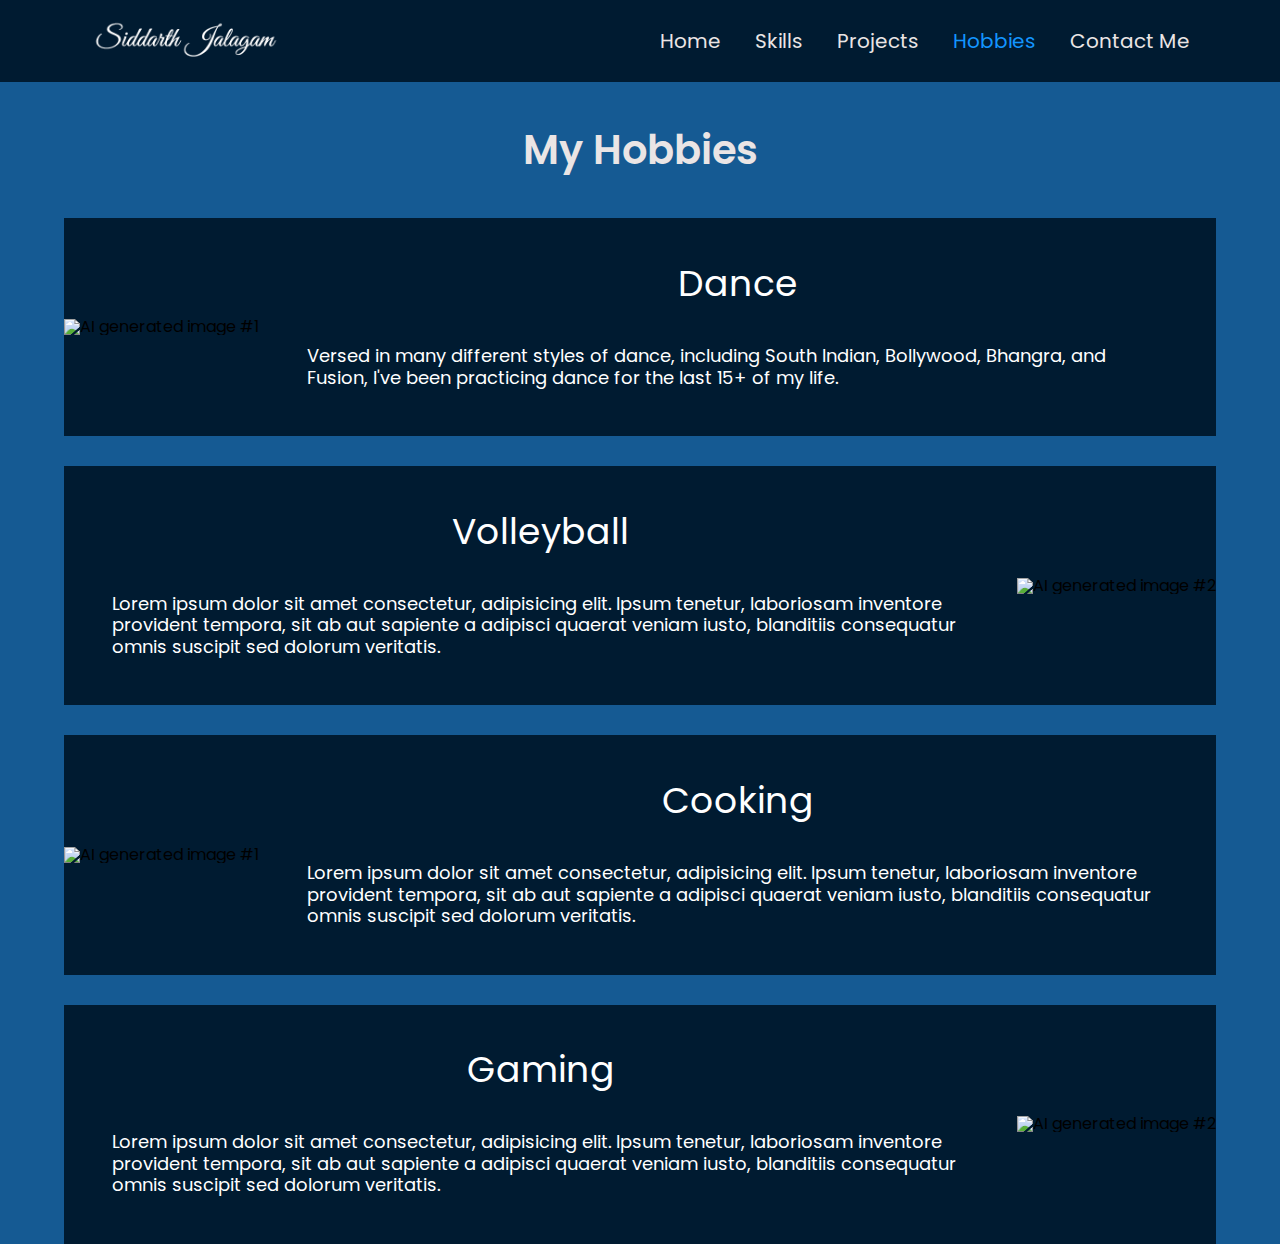
==== hobbies.html @ 3ddf5d9f "Full work" ====
<!DOCTYPE html>
<html lang="en">
  <head>
    <meta charset="UTF-8" />
    <meta name="viewport" content="width=device-width, initial-scale=1.0" />
    <link rel="preconnect" href="https://fonts.googleapis.com" />
    <link rel="preconnect" href="https://fonts.gstatic.com" crossorigin />
    <link
      href="https://fonts.googleapis.com/css2?family=Poppins:ital,wght@0,100;0,200;0,300;0,400;0,500;0,600;0,700;0,800;0,900;1,100;1,200;1,300;1,400;1,500;1,600;1,700;1,800;1,900&display=swap"
      rel="stylesheet" />
    <link rel="stylesheet" href="css/html5reset.css" />
    <link rel="stylesheet" href="css/style.css" />
    <link href="https://unpkg.com/boxicons@2.1.4/css/boxicons.min.css" rel="stylesheet" />

    <title>Siddarth Jalagam</title>
  </head>
  <body>
    <header class="header">
      <img src="images/signature.png" class="logo" alt="Signature" />

      <!-- navigation bar -->
      <nav class="navigation">
        <a href="home.html">Home</a>
        <a href="skills.html">Skills</a>
        <a href="projects.html">Projects</a>
        <a href="#hobbies" class="active">Hobbies</a>
        <a href="contact.html">Contact Me</a>
      </nav>
    </header>

    <main id="hobbies">
      <h1 class="heading">My <span class="heading-span">Hobbies</span></h1>

      <div class="hobbies-gallery">
        <div class="hobbies-box">
          <div class="hobbies-image-left">
            <img src="images/Legends Dance Competition-0886.JPEG" alt="AI generated image #1" />
          </div>
          <div class="hobbies-content">
            <h2 class="hobbies-heading">Dance</h2>
            <p>
              Versed in many different styles of dance, including South Indian, Bollywood, Bhangra,
              and Fusion, I've been practicing dance for the last 15+ of my life.
            </p>
          </div>
        </div>

        <div class="hobbies-box">
          <div class="hobbies-image-right">
            <img src="images/Legends Dance Competition-0886.JPEG" alt="AI generated image #2" />
          </div>
          <div class="hobbies-content-left">
            <h2 class="hobbies-heading">Volleyball</h2>
            <p>
              Lorem ipsum dolor sit amet consectetur, adipisicing elit. Ipsum tenetur, laboriosam
              inventore provident tempora, sit ab aut sapiente a adipisci quaerat veniam iusto,
              blanditiis consequatur omnis suscipit sed dolorum veritatis.
            </p>
          </div>
        </div>

        <div class="hobbies-box">
          <div class="hobbies-image-left">
            <img src="images/Legends Dance Competition-0886.JPEG" alt="AI generated image #1" />
          </div>
          <div class="hobbies-content">
            <h2 class="hobbies-heading">Cooking</h2>
            <p>
              Lorem ipsum dolor sit amet consectetur, adipisicing elit. Ipsum tenetur, laboriosam
              inventore provident tempora, sit ab aut sapiente a adipisci quaerat veniam iusto,
              blanditiis consequatur omnis suscipit sed dolorum veritatis.
            </p>
          </div>
        </div>

        <div class="hobbies-box">
          <div class="hobbies-image-right">
            <img src="images/Legends Dance Competition-0886.JPEG" alt="AI generated image #2" />
          </div>
          <div class="hobbies-content-left">
            <h2 class="hobbies-heading">Gaming</h2>
            <p>
              Lorem ipsum dolor sit amet consectetur, adipisicing elit. Ipsum tenetur, laboriosam
              inventore provident tempora, sit ab aut sapiente a adipisci quaerat veniam iusto,
              blanditiis consequatur omnis suscipit sed dolorum veritatis.
            </p>
          </div>
        </div>
      </div>
    </main>
  </body>
</html>
---- css/style.css ----
body {
  font-family: "Poppins", sans-serif;
  font-weight: 400;
  font-style: normal;
  /* background: url("https://images.hdqwalls.com/download/blue-abstract-simple-background-qs-1920x1080.jpg"); */
  background-color: #155a93;
  /* background-repeat: round; */
}

.header {
  display: flex;
  justify-content: space-between;
  align-items: center;
  padding: 18px 7%;
  position: sticky;
  background: #001b31;
}

/* all h2 except home page h2 */
.heading {
  font-size: 40px;
  color: rgb(234, 229, 229);
  text-align: center;
  margin: 1.2em 0;
  font-weight: 600;
}

.heading-span {
  /* color: #1395ff; */
  color: rgb(234, 229, 229);
}

a {
  text-decoration: none;
  color: black;
}

.navigation a {
  margin-left: 30px;
  color: rgb(234, 229, 229);
  font-size: 20px;
}

.navigation .active {
  color: #1395ff;
}

footer {
  position: absolute;
  bottom: 0;
  background-color: #001b31;
  color: white;
  width: 100%;
  padding: 18px 7%;
}

/* home page */

.logo {
  width: 190px;
}

.home-content {
  width: 45%;
  position: absolute;
  top: 30%;
  left: 7%;
  line-height: 1.75em;
  color: rgb(234, 229, 229);
}

.name {
  font-size: 50px;
  margin-bottom: 40px;
}

.name-span {
  /* color: #1395ff; */
  color: rgb(234, 229, 229);
  font-weight: 500;
}

.title-section {
  display: flex;
  align-items: center;
  margin-bottom: 30px;
}

.title {
  height: 32px;
  font-size: 28px;
  font-weight: 600;
  color: transparent;
  background-image: linear-gradient(#001b31, #001b31);
  background-repeat: no-repeat;
  background-position: -50rem 0;
  -webkit-background-clip: text;
  animation: fillTitle 5s linear forwards;
  margin-right: 18px;
  margin-top: 5px;
}

@keyframes fillTitle {
  0%,
  10%,
  20% {
    background-position: -30rem 0;
  }
  65%,
  85%,
  100% {
    background-position: 0 0;
  }
}

.uofm-logo {
  width: 50px;
  height: auto;
  animation: fadeLogoIn 2s ease forwards;
  animation-delay: 3.5s;
  opacity: 0;
}

@keyframes fadeLogoIn {
  0% {
    opacity: 0;
  }
  100% {
    opacity: 1;
  }
}

.home-info {
  font-size: 20px;
  line-height: 1.5em;
}

.socials-gallery {
  margin-top: 30px;
  display: grid;
  grid-template-columns: 80px 80px 80px 80px;
  gap: 10px;
}

.socials-gallery a {
  display: flex;
  justify-content: center;
  align-items: center;
  background: #001b31;
  width: 50px;
  height: 50px;
  border-radius: 50%;
  border: 1px solid rgb(234, 229, 229);
}

.socials-gallery i {
  font-size: 24px;
  color: rgb(234, 229, 229);
}

.resume-icon {
  rotate: 90deg;
}

.outline-circle {
  width: 500px;
  height: 500px;
  border-radius: 50%;
  background: #001b31;
  position: absolute;
  right: 7%;
  top: 20%;
  border: 2px solid rgb(234, 229, 229);
}

.home-image {
  width: 90%;
  height: 90%;
  border-radius: 50%;
  margin: 25px;
  overflow: hidden;
}

.home-image img {
  width: 100%;
  height: 100%;
  border-radius: 50%;
  object-position: 40% 50%;
  transform: scale(1.4);
  object-fit: cover;
}

/* projects page */

.project-gallery {
  display: grid;
  grid-template-columns: auto auto;
  grid-template-rows: auto auto;
  justify-content: space-evenly;
  align-items: center;
  row-gap: 80px;
  color: white;
}

.project-icon {
  float: right;
  width: 36px;
  height: 36px;
}

/* card functionality start */

.project-card {
  width: 500px;
  height: 190px;
  perspective: 1000px;
}

.project-card-inner {
  width: 100%;
  height: 100%;
  transition: transform 1s;
  transform-style: preserve-3d;
  transform-origin: center;
}

.project-card:hover .project-card-inner {
  transform: rotateY(180deg);
}

.project-card-front,
.project-card-back {
  position: absolute;
  width: 100%;
  height: 100%;
  backface-visibility: hidden;

  /* shifts the content to right 22px */
  border: 2px solid white;
  padding: 20px;

  /* unshifts the content */
  left: -24px;

  border-radius: 10px;
  line-height: 2em;
  background-color: #001b31;
}

.project-card-front ul {
  margin-left: 25px;
  line-height: 1.5em;
}

.project-card-back {
  transform: rotateY(180deg);
  overflow: hidden;
}

/* card functionality end */

.project-title {
  font-size: 24px;
  line-height: 1.5em;
  font-weight: 600;
}

.project-timeline i {
  margin-right: 5px;
  color: #1395ff;
}

.project-timeline {
  color: #1395ff;
  margin-bottom: 5px;
}

.project-info {
  line-height: 1.5em;
}

.skills-list {
  display: flex;
  justify-content: space-evenly;
  align-items: center;
  flex-wrap: wrap;
  margin-top: 10px;
}

.skills-list li {
  list-style-type: none;
  background-color: #1395ff;
  text-align: center;
  padding: 0 10px;
  border-radius: 10px;
  margin: 5px;
  color: black;
}

/* skills page */

.skills-gallery {
  display: grid;
  grid-template-columns: auto auto auto;
  grid-template-rows: auto auto;
  justify-content: space-evenly;
  row-gap: 10px;
}

.skills-content {
  width: 90%;
}

.skills-content p {
  margin-top: 15px;
  line-height: 1.4em;
}

.skills-gallery .skills-info {
  display: grid;
  grid-template-columns: auto auto;
  grid-template-rows: 170px 70px;
  justify-content: center;
  align-items: center;
  background-color: #001b31;
  border: 3px solid white;
  border-radius: 20px;
  color: white;
  margin: 0px 20px 10px 20px;
}

.skills-progress {
  display: flex;
  justify-content: space-between;
  align-items: center;
  width: 85%;
  height: 30px;
  border: 2px solid #1395ff;
  grid-column: 1 / span 2;
  margin: auto;
  border-radius: 10px;
}

.skills-progress span {
  margin-right: 10px;
}

.skills-bar {
  width: 80%;
  height: 70%;
  margin-left: 5px;
  background-color: #1395ff;
  border-radius: 5px;
  animation: fillBar 2s ease-out;
}
@keyframes fillBar {
  0% {
    width: 0%;
  }
  100% {
    width: 80%;
  }
}

.skills-bar-50 {
  width: 50%;
  animation: fillBar50 2s ease-out;
}
@keyframes fillBar50 {
  0% {
    width: 0%;
  }
  100% {
    width: 50%;
  }
}

.skills-bar-60 {
  width: 60%;
  animation: fillBar60 2s ease-out;
}
@keyframes fillBar60 {
  0% {
    width: 0%;
  }
  100% {
    width: 60%;
  }
}

.skills-bar-75 {
  width: 75%;
  animation: fillBar75 2s ease-out;
}
@keyframes fillBar75 {
  0% {
    width: 0%;
  }
  100% {
    width: 75%;
  }
}

.skills-info img {
  width: 110px;
  height: 110px;
  margin: 70px 30px;
  transition: scale 0.6s;
  transition-timing-function: linear;
}

.skills-info img:hover {
  scale: 1.2;
}

.skills-heading {
  font-weight: bold;
  font-size: 24px;
  margin-top: 10px;
}

.js-icon {
  border-radius: 20%;
}

/* contact page */

.form-grid {
  display: grid;
  grid-template-columns: auto auto;
  grid-template-rows: auto auto auto;
  justify-content: center;
  align-items: center;
  column-gap: 20px;
  row-gap: 20px;
  border: 2px solid white;
  border-radius: 10px;
  max-width: 50%;
  margin: auto;
  padding: 40px 0;
  background-color: #001b31;
}

.form-grid div label {
  color: #1395ff;
}

.form-grid div input {
  display: block;
  width: 300px;
  height: 40px;
  margin-top: 10px;
  background-color: transparent;
  border: 2px solid white;
  border-radius: 5px;
  color: rgb(220, 220, 220);
  font-size: 16px;
  padding-left: 10px;
}

.form-grid div input:focus {
  border-color: #1395ff;
  outline: none;
}

.message-content {
  grid-column: 1 / span 2;
}

.form-grid div textarea {
  display: block;
  width: 100%;
  height: 140px;
  margin: 10px 0 10px 0;
  overflow: scroll;
  background-color: transparent;
  border: 2px solid white;
  border-radius: 5px;
  color: rgb(220, 220, 220);
  font-size: 16px;
  padding-left: 10px;
  padding-top: 10px;
  box-sizing: border-box;
}

.form-grid div textarea:focus {
  border-color: #1395ff;
  outline: none;
}

.submit-button {
  display: block;
  grid-column: 1 / span 2;
  background-color: #1395ff;
  color: black;
  height: 50px;
  border: none;
  border-radius: 10px;
  font-size: 16px;
  font-weight: 500;
}

.submit-button:hover {
  background-color: rgb(23, 126, 215);
  cursor: pointer;
}

/* hobbies page */

.hobbies-gallery {
  display: grid;
  grid-template-columns: auto;
  grid-template-rows: auto auto;
  row-gap: 30px;
  margin: 0 5%;
  justify-content: center;
  align-items: center;
}

.hobbies-gallery .hobbies-box {
  display: grid;
  grid-template-columns: auto auto auto auto;
  justify-content: center;
  align-items: center;
  background-color: #001b31;
}

.hobbies-image-left {
  grid-column: 1 / span 3;
}
.hobbies-image-right {
  grid-column: 2 / span 3;
}

.hobbies-image-left img,
.hobbies-image-right img {
  width: 100%;
}

.hobbies-content {
  margin: 5%;
  color: white;
}

.hobbies-content-left {
  grid-column: 1;
  grid-row: 1;
  margin: 5%;
  color: white;
}

.hobbies-heading {
  text-align: center;
  font-size: 36px;
  margin-bottom: 5%;
}

.hobbies-content p,
.hobbies-content-left p {
  font-size: 18px;
  line-height: 1.2em;
  /* text-align: justify; */
}
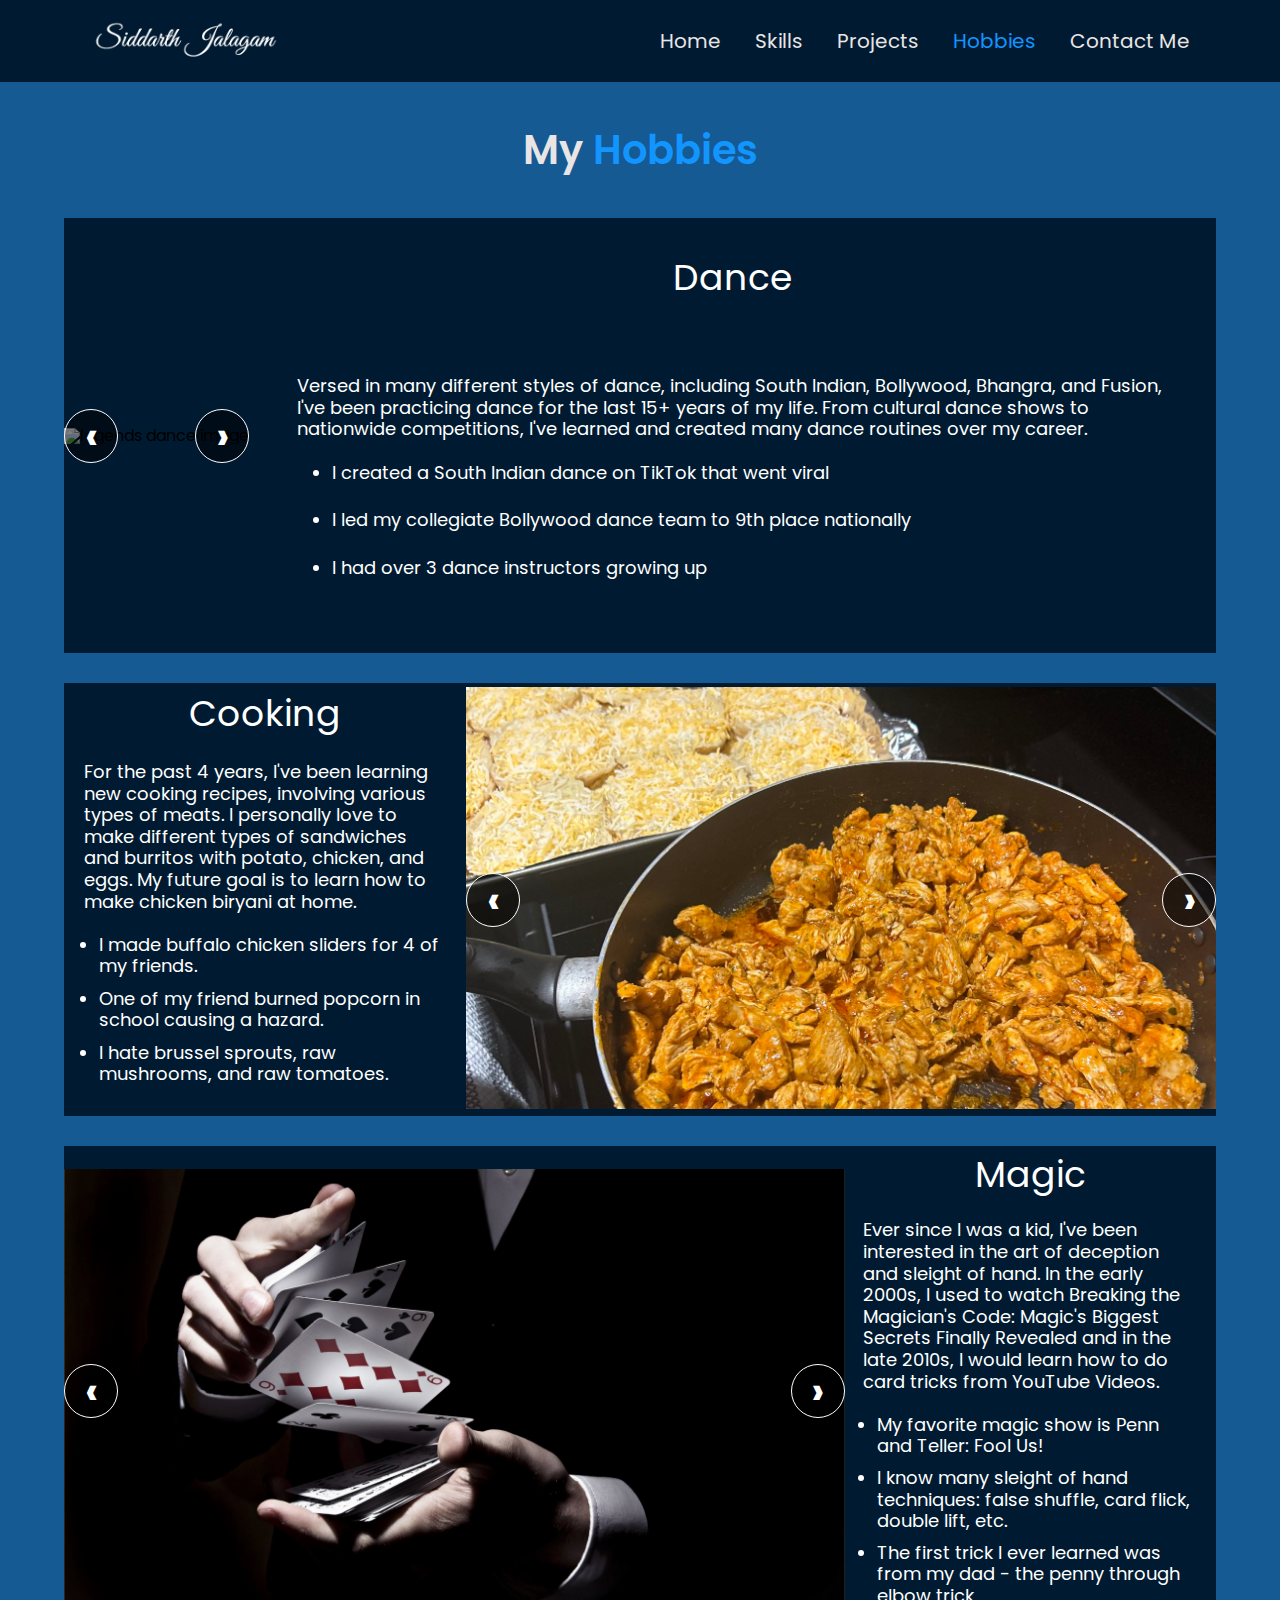
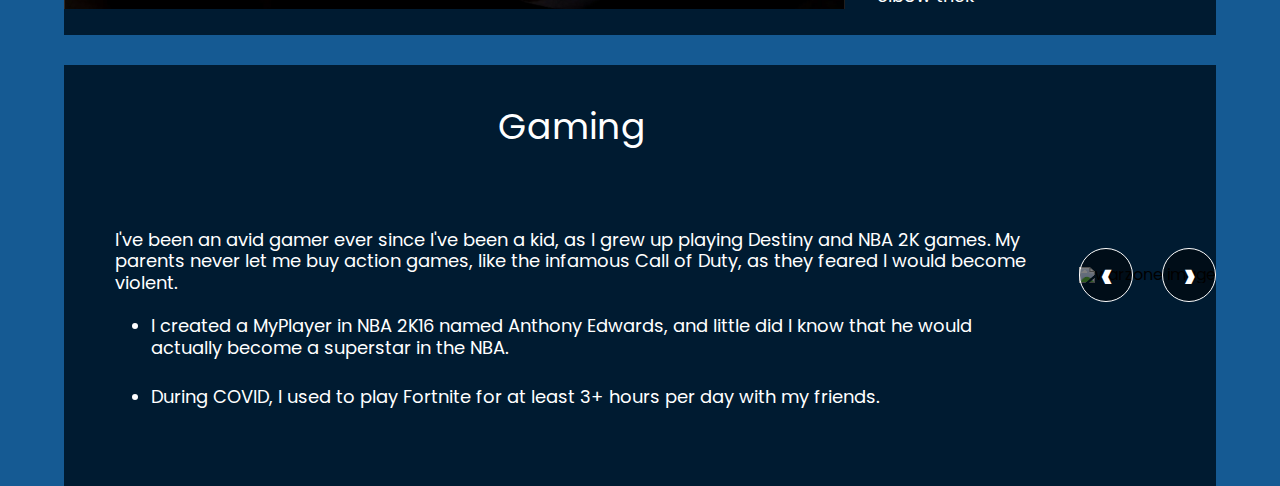
==== commit c47acf3f: "Full work" ====
--- a/hobbies.html
+++ b/hobbies.html
@@ -20,7 +20,7 @@
 
       <!-- navigation bar -->
       <nav class="navigation">
-        <a href="home.html">Home</a>
+        <a href="index.html">Home</a>
         <a href="skills.html">Skills</a>
         <a href="projects.html">Projects</a>
         <a href="#hobbies" class="active">Hobbies</a>
@@ -33,60 +33,181 @@
 
       <div class="hobbies-gallery">
         <div class="hobbies-box">
-          <div class="hobbies-image-left">
-            <img src="images/Legends Dance Competition-0886.JPEG" alt="AI generated image #1" />
-          </div>
+          <!-- slideshow begin -->
+          <div class="hobbies-slideshow-left">
+            <div class="hobbies-image-left slides1">
+              <img src="images/dance_slides/legends_1.JPEG" alt="legends dance image" />
+            </div>
+
+            <div class="hobbies-image-left slides1">
+              <img src="images/dance_slides/dance_mix.jpeg" alt="dance mix image" />
+            </div>
+
+            <div class="hobbies-image-left slides1">
+              <img src="images/dance_slides/adz_show.JPG" alt="adz show image" />
+            </div>
+
+            <div class="hobbies-image-left slides1">
+              <img src="images/dance_slides/legends_2.JPEG" alt="legends dance image" />
+            </div>
+
+            <div class="hobbies-image-left slides1">
+              <img src="images/dance_slides/iasa.JPG" alt="iasa image" />
+            </div>
+
+            <a class="prev" onclick="updateSlides(-1, 1)">&#8249;</a>
+            <a class="next" onclick="updateSlides(1, 1)">&#8250;</a>
+          </div>
+          <!-- slideshow end -->
+
           <div class="hobbies-content">
             <h2 class="hobbies-heading">Dance</h2>
             <p>
               Versed in many different styles of dance, including South Indian, Bollywood, Bhangra,
-              and Fusion, I've been practicing dance for the last 15+ of my life.
-            </p>
-          </div>
-        </div>
-
-        <div class="hobbies-box">
-          <div class="hobbies-image-right">
-            <img src="images/Legends Dance Competition-0886.JPEG" alt="AI generated image #2" />
-          </div>
+              and Fusion, I've been practicing dance for the last 15+ years of my life. From
+              cultural dance shows to nationwide competitions, I've learned and created many dance
+              routines over my career.
+            </p>
+            <br />
+            <div class="fun-fact">
+              <ul>
+                <li>I created a South Indian dance on TikTok that went viral</li>
+                <li>I led my collegiate Bollywood dance team to 9th place nationally</li>
+                <li>I had over 3 dance instructors growing up</li>
+              </ul>
+            </div>
+          </div>
+        </div>
+
+        <div class="hobbies-box">
+          <div class="hobbies-slideshow-right">
+            <div class="hobbies-image-right slides2">
+              <img src="images/cooking_slides/IMG_1351.jpg" alt="buffalo chicken sliders image" />
+            </div>
+
+            <div class="hobbies-image-right slides2">
+              <img src="images/cooking_slides/IMG_1325.jpg" alt="chicken burritos image" />
+            </div>
+
+            <div class="hobbies-image-right slides2">
+              <img src="images/cooking_slides/IMG_1875.jpg" alt="tortellini pasta" />
+            </div>
+
+            <div class="hobbies-image-right slides2">
+              <img src="images/cooking_slides/IMG_2255.jpg" alt="potato wrap" />
+            </div>
+
+            <a class="prev" onclick="updateSlides(-1, 2)">&#8249;</a>
+            <a class="next" onclick="updateSlides(1, 2)">&#8250;</a>
+          </div>
+
           <div class="hobbies-content-left">
-            <h2 class="hobbies-heading">Volleyball</h2>
-            <p>
-              Lorem ipsum dolor sit amet consectetur, adipisicing elit. Ipsum tenetur, laboriosam
-              inventore provident tempora, sit ab aut sapiente a adipisci quaerat veniam iusto,
-              blanditiis consequatur omnis suscipit sed dolorum veritatis.
-            </p>
-          </div>
-        </div>
-
-        <div class="hobbies-box">
-          <div class="hobbies-image-left">
-            <img src="images/Legends Dance Competition-0886.JPEG" alt="AI generated image #1" />
+            <h2 class="hobbies-heading">Cooking</h2>
+            <p>
+              For the past 4 years, I've been learning new cooking recipes, involving various types
+              of meats. I personally love to make different types of sandwiches and burritos with
+              potato, chicken, and eggs. My future goal is to learn how to make chicken biryani at
+              home.
+            </p>
+            <br />
+            <div class="fun-fact">
+              <ul>
+                <li>I made buffalo chicken sliders for 4 of my friends.</li>
+                <li>One of my friend burned popcorn in school causing a hazard.</li>
+                <li>I hate brussel sprouts, raw mushrooms, and raw tomatoes.</li>
+              </ul>
+            </div>
+          </div>
+        </div>
+
+        <div class="hobbies-box">
+          <div class="hobbies-slideshow-left">
+            <div class="hobbies-image-left slides3">
+              <img src="images/magic_slides/card_shuffle.webp" alt="card shuffle image" />
+            </div>
+            <div class="hobbies-image-left slides3">
+              <img src="images/magic_slides/penn-teller-fool-us.avif" alt="penn & teller image" />
+            </div>
+            <div class="hobbies-image-left slides3">
+              <img src="images/magic_slides/jason-ladanye.png" alt="jason ladanye image" />
+            </div>
+            <div class="hobbies-image-left slides3">
+              <img src="images/magic_slides/magic_biggest_secrets.png" alt="magic show image" />
+            </div>
+
+            <a class="prev" onclick="updateSlides(-1, 3)">&#8249;</a>
+            <a class="next" onclick="updateSlides(1, 3)">&#8250;</a>
           </div>
           <div class="hobbies-content">
-            <h2 class="hobbies-heading">Cooking</h2>
-            <p>
-              Lorem ipsum dolor sit amet consectetur, adipisicing elit. Ipsum tenetur, laboriosam
-              inventore provident tempora, sit ab aut sapiente a adipisci quaerat veniam iusto,
-              blanditiis consequatur omnis suscipit sed dolorum veritatis.
-            </p>
-          </div>
-        </div>
-
-        <div class="hobbies-box">
-          <div class="hobbies-image-right">
-            <img src="images/Legends Dance Competition-0886.JPEG" alt="AI generated image #2" />
+            <h2 class="hobbies-heading">Magic</h2>
+            <p>
+              Ever since I was a kid, I've been interested in the art of deception and sleight of
+              hand. In the early 2000s, I used to watch
+              <i>Breaking the Magician's Code: Magic's Biggest Secrets Finally Revealed</i> and in
+              the late 2010s, I would learn how to do card tricks from YouTube Videos.
+            </p>
+            <br />
+            <div class="fun-fact">
+              <ul>
+                <li>My favorite magic show is Penn and Teller: Fool Us!</li>
+                <li>
+                  I know many sleight of hand techniques: false shuffle, card flick, double lift,
+                  etc.
+                </li>
+                <li>
+                  The first trick I ever learned was from my dad - the penny through elbow trick
+                </li>
+              </ul>
+            </div>
+          </div>
+        </div>
+
+        <div class="hobbies-box">
+          <div class="hobbies-slideshow-right">
+            <div class="hobbies-image-right slides4">
+              <img src="images/games_slides/warzone.jpg" alt="warzone image" />
+            </div>
+
+            <div class="hobbies-image-right slides4">
+              <img src="images/games_slides/fortnite.jpg" alt="fortnite image" />
+            </div>
+
+            <div class="hobbies-image-right slides4">
+              <img src="images/games_slides/fifa25.png" alt="fifa25 image" />
+            </div>
+
+            <div class="hobbies-image-right slides4">
+              <img src="images/games_slides/bo6.jpg" alt="bo6 image" />
+            </div>
+
+            <a class="prev" onclick="updateSlides(-1, 4)">&#8249;</a>
+            <a class="next" onclick="updateSlides(1, 4)">&#8250;</a>
           </div>
           <div class="hobbies-content-left">
             <h2 class="hobbies-heading">Gaming</h2>
             <p>
-              Lorem ipsum dolor sit amet consectetur, adipisicing elit. Ipsum tenetur, laboriosam
-              inventore provident tempora, sit ab aut sapiente a adipisci quaerat veniam iusto,
-              blanditiis consequatur omnis suscipit sed dolorum veritatis.
-            </p>
+              I've been an avid gamer ever since I've been a kid, as I grew up playing Destiny and
+              NBA 2K games. My parents never let me buy action games, like the infamous Call of
+              Duty, as they feared I would become violent.
+            </p>
+            <br />
+            <div class="fun-fact">
+              <ul>
+                <li>
+                  I created a MyPlayer in NBA 2K16 named Anthony Edwards, and little did I know that
+                  he would actually become a superstar in the NBA.
+                </li>
+                <li>
+                  During COVID, I used to play Fortnite for at least 3+ hours per day with my
+                  friends.
+                </li>
+              </ul>
+            </div>
           </div>
         </div>
       </div>
     </main>
+
+    <script src="js/script.js"></script>
   </body>
 </html>
--- a/css/style.css
+++ b/css/style.css
@@ -26,8 +26,8 @@
 }
 
 .heading-span {
-  /* color: #1395ff; */
-  color: rgb(234, 229, 229);
+  color: #1395ff;
+  /* color: rgb(234, 229, 229); */
 }
 
 a {
@@ -159,7 +159,7 @@
 }
 
 .resume-icon {
-  rotate: 90deg;
+  transform: rotate(90deg);
 }
 
 .outline-circle {
@@ -363,7 +363,7 @@
 }
 
 .skills-bar-50 {
-  width: 50%;
+  width: 45%;
   animation: fillBar50 2s ease-out;
 }
 @keyframes fillBar50 {
@@ -371,12 +371,12 @@
     width: 0%;
   }
   100% {
-    width: 50%;
+    width: 45%;
   }
 }
 
 .skills-bar-60 {
-  width: 60%;
+  width: 55%;
   animation: fillBar60 2s ease-out;
 }
 @keyframes fillBar60 {
@@ -384,12 +384,12 @@
     width: 0%;
   }
   100% {
-    width: 60%;
+    width: 55%;
   }
 }
 
 .skills-bar-75 {
-  width: 75%;
+  width: 70%;
   animation: fillBar75 2s ease-out;
 }
 @keyframes fillBar75 {
@@ -397,7 +397,20 @@
     width: 0%;
   }
   100% {
-    width: 75%;
+    width: 70%;
+  }
+}
+
+.skills-bar-100 {
+  width: 85%;
+  animation: fillBar100 2s ease-out;
+}
+@keyframes fillBar100 {
+  0% {
+    width: 0%;
+  }
+  100% {
+    width: 85%;
   }
 }
 
@@ -405,12 +418,12 @@
   width: 110px;
   height: 110px;
   margin: 70px 30px;
-  transition: scale 0.6s;
+  transition: transform 0.6s;
   transition-timing-function: linear;
 }
 
 .skills-info img:hover {
-  scale: 1.2;
+  transform: scale(1.2);
 }
 
 .skills-heading {
@@ -520,16 +533,20 @@
 .hobbies-gallery .hobbies-box {
   display: grid;
   grid-template-columns: auto auto auto auto;
+  grid-template-rows: auto;
   justify-content: center;
   align-items: center;
   background-color: #001b31;
-}
-
-.hobbies-image-left {
+  position: relative;
+}
+
+.hobbies-slideshow-left {
   grid-column: 1 / span 3;
-}
-.hobbies-image-right {
+  position: relative;
+}
+.hobbies-slideshow-right {
   grid-column: 2 / span 3;
+  position: relative;
 }
 
 .hobbies-image-left img,
@@ -552,12 +569,50 @@
 .hobbies-heading {
   text-align: center;
   font-size: 36px;
-  margin-bottom: 5%;
-}
-
-.hobbies-content p,
-.hobbies-content-left p {
+  margin-bottom: 10%;
+}
+
+.hobbies-content,
+.hobbies-content-left {
   font-size: 18px;
   line-height: 1.2em;
-  /* text-align: justify; */
-}
+}
+
+.fun-fact li {
+  margin-left: 4%;
+  margin-bottom: 3%;
+}
+
+.prev,
+.next {
+  cursor: pointer;
+  position: absolute;
+  top: 50%;
+  transform: translateY(-50%); /* for center aligning */
+  padding: 16px;
+  color: white;
+  font-weight: bold;
+  font-size: 40px;
+  border-radius: 50%;
+  background-color: rgba(0, 0, 0, 0.5);
+  text-align: center;
+  width: 20px;
+  height: 20px;
+  display: flex;
+  align-items: center;
+  justify-content: center;
+  border: 1px solid white;
+  transition: background-color 0.3s;
+  transition-timing-function: linear;
+}
+
+.next {
+  right: 0;
+}
+
+.prev:hover,
+.next:hover {
+  background-color: rgba(256, 256, 256, 1);
+  color: black;
+  border: 1px solid black;
+}
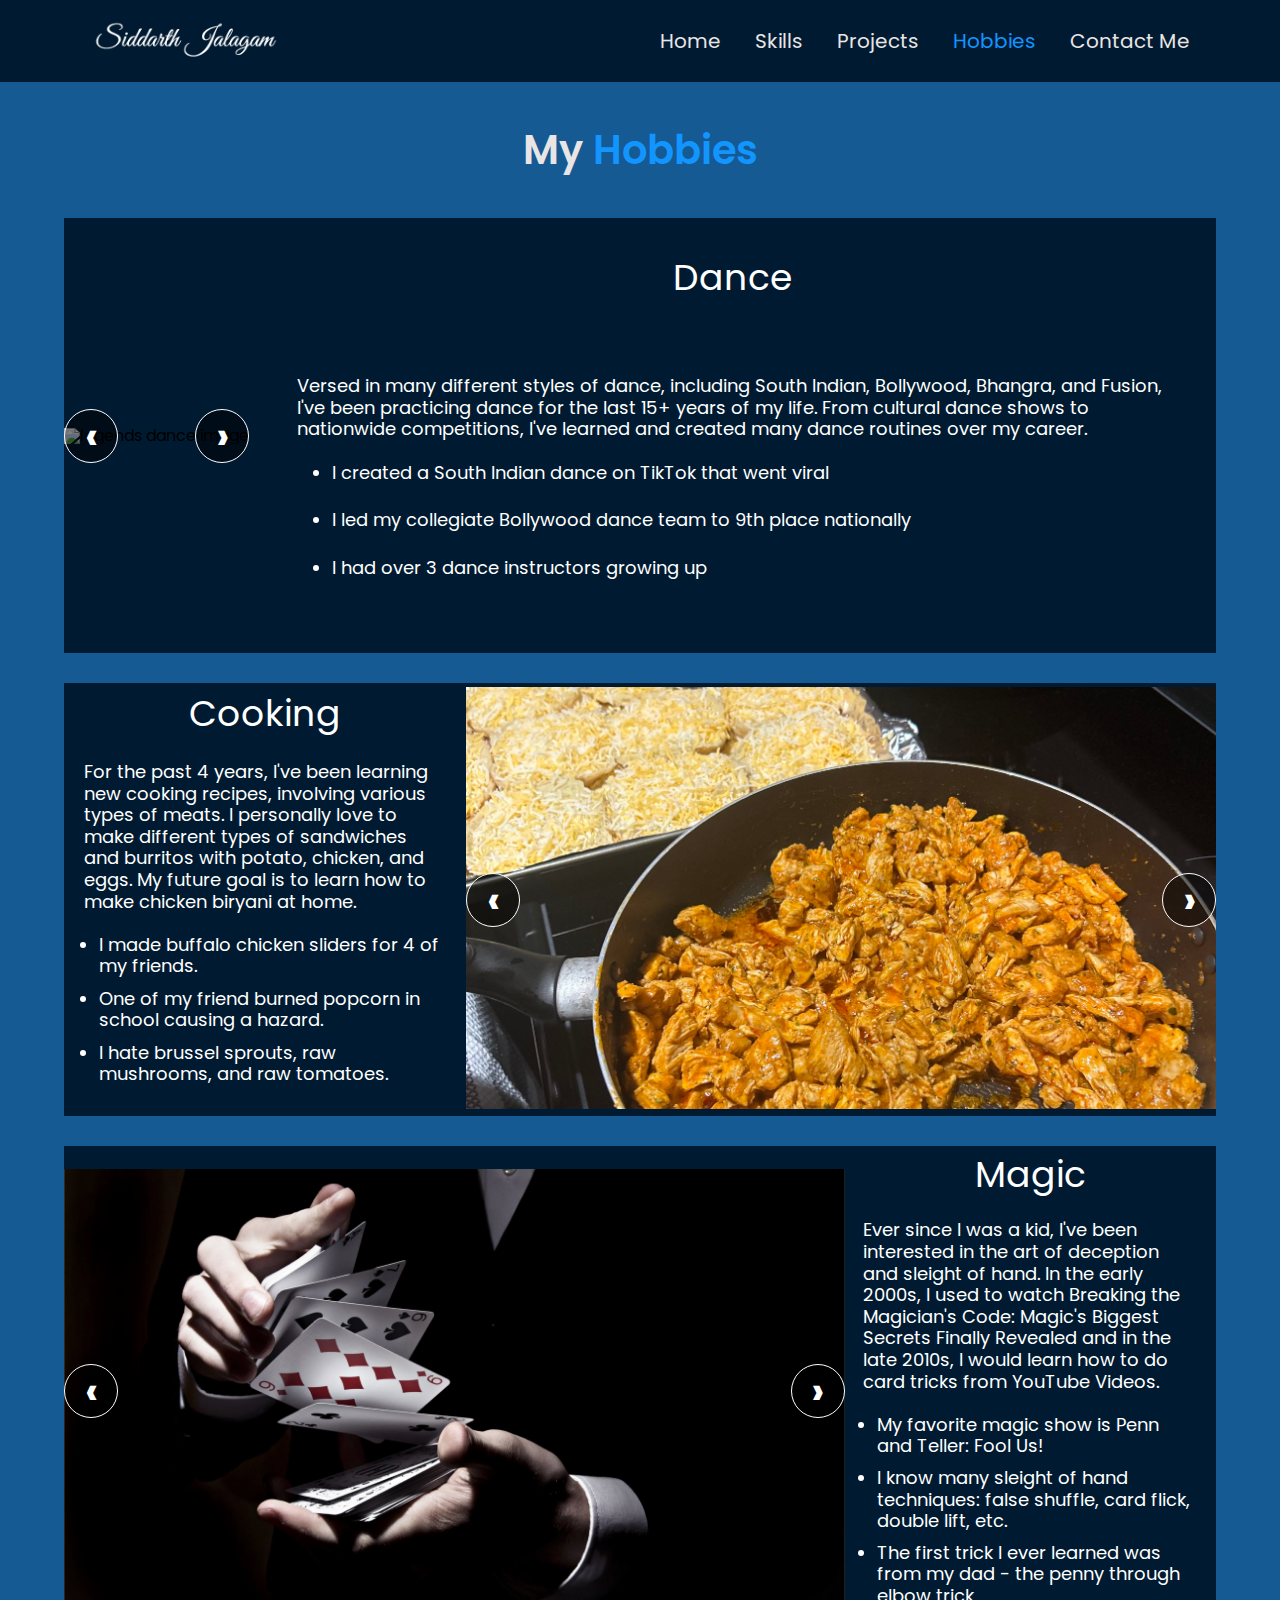
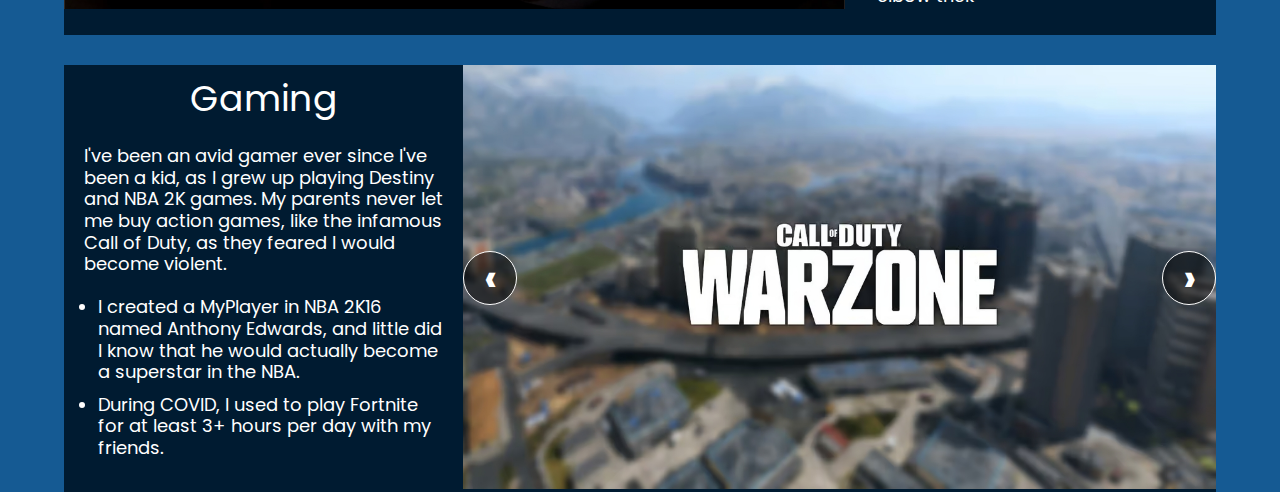
==== commit 96af4c91: "Full work" ====
--- a/hobbies.html
+++ b/hobbies.html
@@ -165,19 +165,19 @@
         <div class="hobbies-box">
           <div class="hobbies-slideshow-right">
             <div class="hobbies-image-right slides4">
-              <img src="images/games_slides/warzone.jpg" alt="warzone image" />
-            </div>
-
-            <div class="hobbies-image-right slides4">
-              <img src="images/games_slides/fortnite.jpg" alt="fortnite image" />
-            </div>
-
-            <div class="hobbies-image-right slides4">
-              <img src="images/games_slides/fifa25.png" alt="fifa25 image" />
-            </div>
-
-            <div class="hobbies-image-right slides4">
-              <img src="images/games_slides/bo6.jpg" alt="bo6 image" />
+              <img src="images/game_slides/warzone.jpg" alt="warzone image" />
+            </div>
+
+            <div class="hobbies-image-right slides4">
+              <img src="images/game_slides/fortnite.jpg" alt="fortnite image" />
+            </div>
+
+            <div class="hobbies-image-right slides4">
+              <img src="images/game_slides/fifa25.png" alt="fifa25 image" />
+            </div>
+
+            <div class="hobbies-image-right slides4">
+              <img src="images/game_slides/bo6.jpg" alt="bo6 image" />
             </div>
 
             <a class="prev" onclick="updateSlides(-1, 4)">&#8249;</a>
